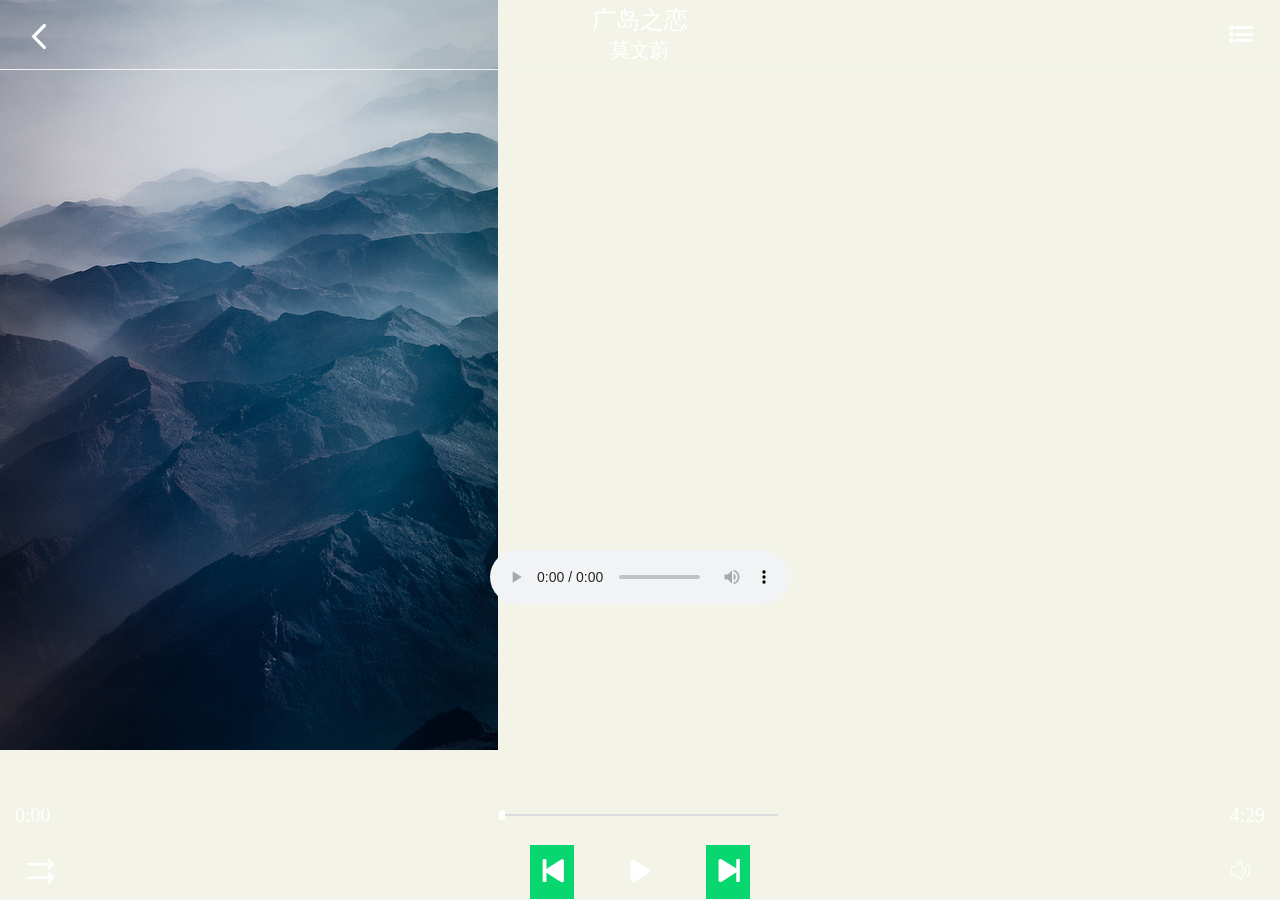
==== index.html @ a989a935 "基本功能实现 删除添加待完成" ====
<!DOCTYPE html>
<html>
	<head>
		<meta charset="UTF-8">
		<meta  name="viewport" content="width=device-width"/>
		<title>咪咕咪咕</title>
		<link rel="stylesheet" href="./css/main.css" />
		<script src="./js/jquery.js"></script>
		<script src="./js/index.js"></script>
	</head>
	<body>
		<!-- header -->
		<div id="header">
			<div class="list-title">
					<i class="icon">&#xe62e;</i>
					<div class="music">
						<div class="name">广岛之恋</div>
						<div class="author">莫文蔚</div>
					</div>
					<i class="icon">&#xe74f;</i>
			</div>
			<audio id="audio" src="./musics/aa.mp3" controls></audio>
			
		</div>
		<!-- end -->
		
		<!-- main -->
		<div id="main">
			<div class="bg">
				<img src="./img/3.jpg" alt="" />
			</div>
			
			
		</div>
		<!-- end -->
		
		<!-- foot -->
		<div id="foot">
			<div id="progress-box">
				<div id="currentTime">0:00</div>
				<div id="progress">
					<div id="p-i"></div>
				</div>
				<div id="duration">4:29</div>
			</div>
			<div class="list-title">
				<div class="icon xunhuan">&#xe630;</div>
				<div id="push-button">
					<div id="prev" class=" icon">&#xe607;</div>
					<div class="play icon">&#xe646;</div>
					<div id="next" class=" icon">&#xe627;</div>
				</div>
				<div class="icon volume">
					&#xe776;
					<div class="vol-box">
							<div class="icon mute">&#xe66c;</div>
							<div id="vol">
								<div id="v-i"></div>
							</div>
							<div class="icon man">&#xe776;</div>
					</div>
				</div>
			</div>
			
			<div class="list-box">
				<div class="list-title">
					<i class="icon">&#xe62e;</i>
					<p>播放列表(0/0)</p>
					<i class="icon">关闭</i>
				</div>
				<div id="list-huishou">
					<i class="icon">清空列表</i>
					<i class="icon">&#xe721;</i>
				</div>
				<ul class="list">
					<li>
						<div class="xuhao">01</div>
						<div class="music">
							<div class="name">流浪者之歌</div>
							<div class="author">齐秦</div>
						</div>
						<div class="delete"></div>
					</li>
					<li >
						<div class="xuhao">播</div>
						<div class="music">
							<div class="name">流浪者之歌</div>
							<div class="author">齐秦</div>
						</div>
					</li>
				</ul>
			</div>
		</div>
		<!-- end -->
	</body>
</html>
---- css/main.css ----
* {
  padding: 0;
  margin: 0;
  box-sizing: border-box;
  position: relative;
}

li {
  list-style: none;
}

html {
  font-size: 100px;
}

body {
  font-size: 16px;
  background: #F3F4E7;
}

@media screen and (min-width: 320px) {
  html {
    font-size: 42.66667px;
  }
}

@media screen and (min-width: 360px) {
  html {
    font-size: 48px;
  }
}

@media screen and (min-width: 375px) {
  html {
    font-size: 50px;
  }
}

@media screen and (min-width: 412px) {
  html {
    font-size: 54.93333px;
  }
}

@media screen and (min-width: 414px) {
  html {
    font-size: 55.2px;
  }
}

@font-face {
  font-family: 'iconfont';
  src: url("iconfont.eot");
  src: url("iconfont.eot?#iefix") format("embedded-opentype"), url("iconfont.woff") format("woff"), url("iconfont.ttf") format("truetype"), url("iconfont.svg#iconfont") format("svg");
}

#header {
  width: 100%;
  height: 100px;
  position: fixed;
  left: 0;
  right: 0;
  margin: auto;
  z-index: 9;
  color: #fff;
  top: 0;
}

.list-box {
  width: 100%;
  background: rgba(0, 0, 0, 0.9);
  position: fixed;
  top: 0;
  bottom: 0;
  z-index: 20;
  font-size: 24px;
  color: #fff;
  transform: translateY(100%);
  transition: all 0.5s;
}

.list-box-active {
  transform: translateY(0);
}

.list-title {
  height: 70px;
  padding: 0 16px;
  border-bottom: 1px solid #F3F3F3;
  line-height: 70px;
  text-align: center;
}

p, #header .music {
  position: absolute;
  left: 0;
  right: 0;
  margin: auto;
}

.icon {
  display: block;
  width: auto;
  height: 100%;
  background-position: center;
  background-repeat: no-repeat;
  font-style: normal;
  font-family: "iconfont" !important;
  font-size: 24px;
  font-style: normal;
  -webkit-font-smoothing: antialiased;
  -webkit-text-stroke-width: 0.2px;
  -moz-osx-font-smoothing: grayscale;
  padding: 0 0.2rem;
  float: left;
}

.icon:last-child {
  float: right;
}

#list-huishou {
  height: 70px;
  padding: 0 16px;
  border-bottom: 1px solid #F3F3F3;
  line-height: 70px;
}

#list-huishou .icon {
  display: block;
  width: auto;
  height: 100%;
  background-position: center;
  background-repeat: no-repeat;
  font-style: normal;
  font-family: "iconfont" !important;
  font-size: 24px;
  font-style: normal;
  -webkit-font-smoothing: antialiased;
  -webkit-text-stroke-width: 0.2px;
  -moz-osx-font-smoothing: grayscale;
  padding: 0 0.2rem;
  float: right;
}

.list li {
  height: 70px;
  padding: 0 16px;
  border-bottom: 1px solid #F3F3F3;
  line-height: 70px;
  padding: 0;
}

.list li .xuhao {
  width: 70px;
  text-align: center;
  float: left;
}

.music {
  float: left;
}

.music .name {
  line-height: 40px;
  font-size: 24px;
}

.music .author {
  line-height: 20px;
  font-size: 20px;
}

.active {
  color: #db1a5b;
}

#audio {
  top: 480px;
  left: 0;
  right: 0;
  margin: auto;
  display: block;
}

#main {
  width: 100%;
  overflow: hidden;
  position: fixed;
  top: 0;
  bottom: 0;
}

#foot {
  width: 100%;
  height: 1rem;
  position: fixed;
  left: 0;
  right: 0;
  margin: auto;
  z-index: 9;
  color: #fff;
  bottom: 0;
}

#foot .list-title {
  height: 1rem;
  line-height: 1rem;
}

#foot #progress-box {
  width: 100%;
  padding: 15px;
  position: absolute;
  left: 0;
  right: 0;
  margin: auto;
  bottom: 100%;
}

#foot #progress-box #currentTime, #foot #progress-box #duration {
  float: left;
  line-height: 30px;
  font-size: 20px;
  color: #fff;
}

#foot #progress-box #duration {
  float: right;
}

#foot #push-button {
  width: 4rem;
  height: 100%;
  position: absolute;
  left: 0;
  right: 0;
  margin: auto;
}

#foot #push-button #prev, #foot #push-button #next {
  display: block;
  width: 0.8rem;
  height: 100%;
  background-position: center;
  background-repeat: no-repeat;
  font-style: normal;
  font-family: "iconfont" !important;
  font-size: 24px;
  font-style: normal;
  -webkit-font-smoothing: antialiased;
  -webkit-text-stroke-width: 0.2px;
  -moz-osx-font-smoothing: grayscale;
  float: left;
  background: #08D66F;
  font-size: 24px;
  color: #fff;
  line-height: 1rem;
  text-align: center;
}

#foot #push-button .play {
  width: 2.4rem;
  height: 100%;
  float: left;
  font-size: 24px;
  color: #fff;
  line-height: 1rem;
  text-align: center;
}

#progress, #vol {
  width: 5rem;
  height: 2px;
  background: #dcdcdc;
  position: absolute;
  top: 0;
  bottom: 0;
  margin: auto;
  left: 0;
  right: 0;
}

#progress #p-i, #progress #v-i, #vol #p-i, #vol #v-i {
  width: 0;
  height: 4px;
  background: #db1a5b;
  margin-top: -1px;
}

#progress #p-i:before, #progress #v-i:before, #vol #p-i:before, #vol #v-i:before {
  content: "";
  display: block;
  width: 6px;
  height: 10px;
  background: #fff;
  border-radius: 3px;
  position: absolute;
  top: -3px;
  right: -3px;
}

.vol-box {
  width: 100%;
  height: 1rem;
  position: fixed;
  left: 0;
  right: 0;
  margin: auto;
  z-index: 9;
  color: #fff;
  background: #fff;
  bottom: 0;
  padding: 0 16px;
  line-height: 1rem;
  transition: all 0.2s;
  transform: translateY(100%);
}

.vol-box .icon {
  color: #b6b6b6;
}

.vol-active {
  transform: translateY(0);
}

#vol #v-i {
  width: 100px;
  color: #db1a5b;
}

#vol #v-i:before {
  width: 10px;
  height: 10px;
  border-radius: 50%;
  background: #db1a5b;
  right: -5px;
}
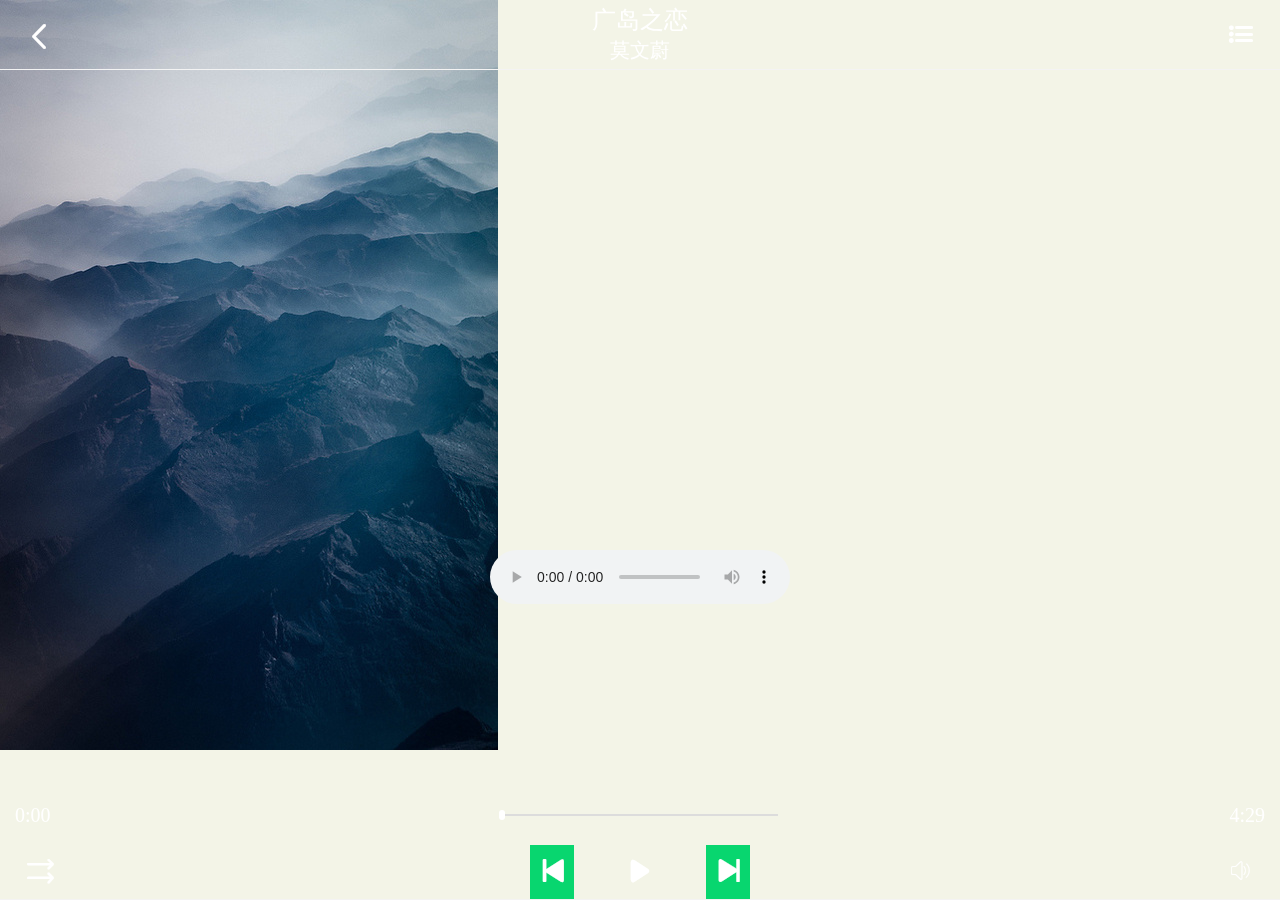
==== commit 1c61969b: "添加图标" ====
--- a/index.html
+++ b/index.html
@@ -3,6 +3,17 @@
 	<head>
 		<meta charset="UTF-8">
 		<meta  name="viewport" content="width=device-width"/>
+		<!-- Add to homescreen for Safari on Ios -->
+		<meta name="apple-mobile-web-app-capable" content="yes"/>
+		<meta name="apple-mobile-web-app-status-bar-style" content="black"/>
+		<meta name="apple-mobile-web-app-title" 
+			content="music"/>
+		<link rel="apple-touch-icon" href="logo.png" />
+		<!-- Add to homescreen for Chrome on Android -->
+		<meta name="mobile-web-app-capable" content="yes"/>
+		<meta name="application-name" content="music"/>
+		<meta name="theme-color" content="#2f3ba2"/>
+		<link rel="icon" sizes="192x192" href="logo.png" />
 		<title>咪咕咪咕</title>
 		<link rel="stylesheet" href="./css/main.css" />
 		<script src="./js/jquery.js"></script>
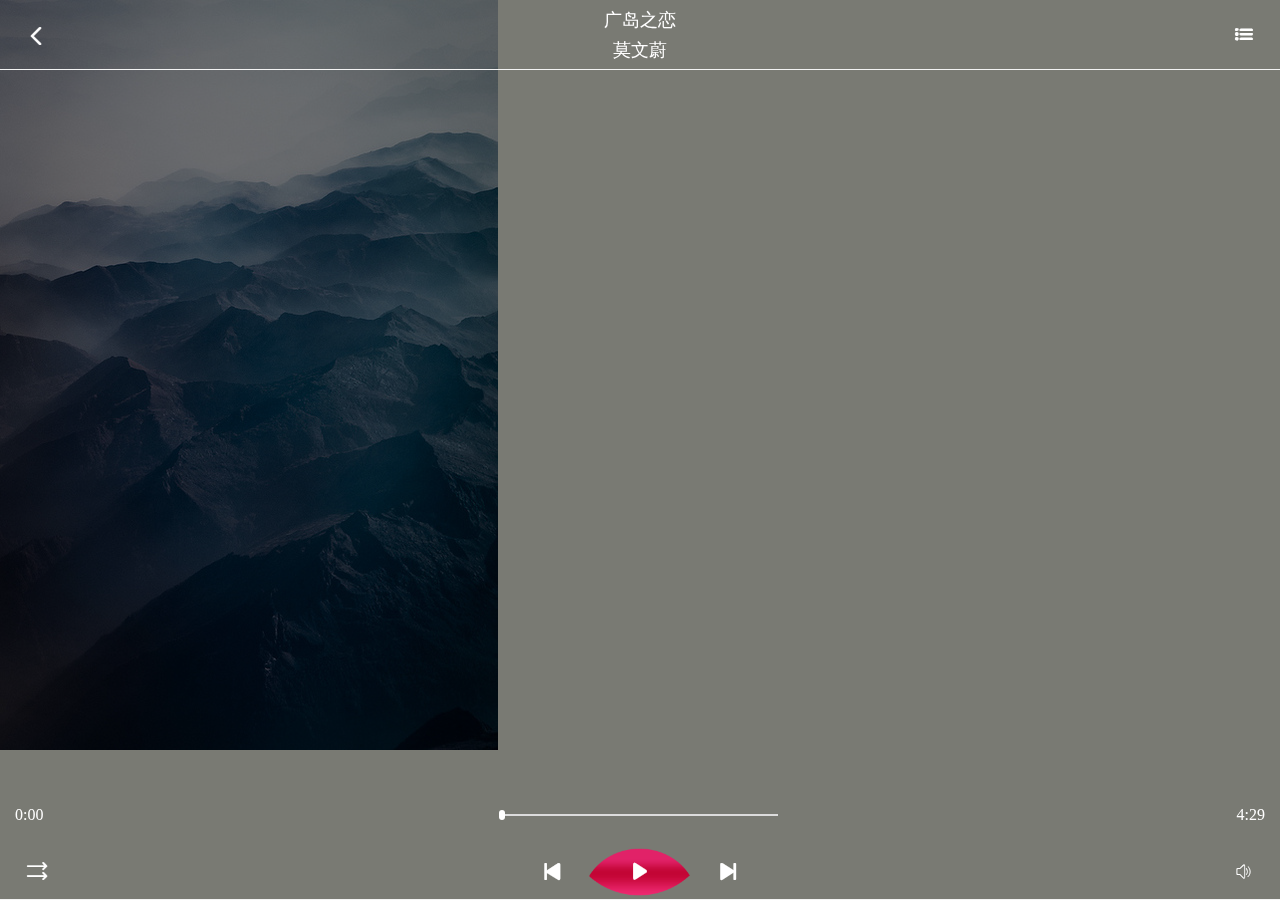
==== commit 56bec4b6: "修改界面" ====
--- a/index.html
+++ b/index.html
@@ -40,7 +40,7 @@
 			<div class="bg">
 				<img src="./img/3.jpg" alt="" />
 			</div>
-			
+			<div class="zhao"></div>
 			
 		</div>
 		<!-- end -->
@@ -90,7 +90,6 @@
 							<div class="name">流浪者之歌</div>
 							<div class="author">齐秦</div>
 						</div>
-						<div class="delete"></div>
 					</li>
 					<li >
 						<div class="xuhao">播</div>
--- a/css/main.css
+++ b/css/main.css
@@ -73,7 +73,7 @@
   top: 0;
   bottom: 0;
   z-index: 20;
-  font-size: 24px;
+  font-size: 18px;
   color: #fff;
   transform: translateY(100%);
   transition: all 0.5s;
@@ -106,7 +106,7 @@
   background-repeat: no-repeat;
   font-style: normal;
   font-family: "iconfont" !important;
-  font-size: 24px;
+  font-size: 18px;
   font-style: normal;
   -webkit-font-smoothing: antialiased;
   -webkit-text-stroke-width: 0.2px;
@@ -134,7 +134,7 @@
   background-repeat: no-repeat;
   font-style: normal;
   font-family: "iconfont" !important;
-  font-size: 24px;
+  font-size: 18px;
   font-style: normal;
   -webkit-font-smoothing: antialiased;
   -webkit-text-stroke-width: 0.2px;
@@ -157,18 +157,38 @@
   float: left;
 }
 
+.list li .delete {
+  width: 70px;
+  height: 100%;
+  text-align: center;
+  float: right;
+}
+
+.list li .delete:before {
+  content: "";
+  display: inline-block;
+  width: 20px;
+  height: 20px;
+  background: red;
+  border-radius: 50%;
+  position: absolute;
+  top: 0;
+  bottom: 0;
+  margin: auto;
+}
+
 .music {
   float: left;
 }
 
 .music .name {
   line-height: 40px;
-  font-size: 24px;
+  font-size: 18px;
 }
 
 .music .author {
   line-height: 20px;
-  font-size: 20px;
+  font-size: 18px;
 }
 
 .active {
@@ -180,7 +200,7 @@
   left: 0;
   right: 0;
   margin: auto;
-  display: block;
+  display: none;
 }
 
 #main {
@@ -189,6 +209,14 @@
   position: fixed;
   top: 0;
   bottom: 0;
+}
+
+#main .zhao {
+  width: 100%;
+  height: 100%;
+  background: rgba(0, 0, 0, 0.5);
+  position: absolute;
+  top: 0;
 }
 
 #foot {
@@ -221,7 +249,7 @@
 #foot #progress-box #currentTime, #foot #progress-box #duration {
   float: left;
   line-height: 30px;
-  font-size: 20px;
+  font-size: 16px;
   color: #fff;
 }
 
@@ -246,14 +274,13 @@
   background-repeat: no-repeat;
   font-style: normal;
   font-family: "iconfont" !important;
-  font-size: 24px;
+  font-size: 18px;
   font-style: normal;
   -webkit-font-smoothing: antialiased;
   -webkit-text-stroke-width: 0.2px;
   -moz-osx-font-smoothing: grayscale;
   float: left;
-  background: #08D66F;
-  font-size: 24px;
+  font-size: 18px;
   color: #fff;
   line-height: 1rem;
   text-align: center;
@@ -263,10 +290,12 @@
   width: 2.4rem;
   height: 100%;
   float: left;
-  font-size: 24px;
+  font-size: 18px;
   color: #fff;
   line-height: 1rem;
   text-align: center;
+  background: url(../img/play.png) no-repeat center;
+  background-size: contain;
 }
 
 #progress, #vol {
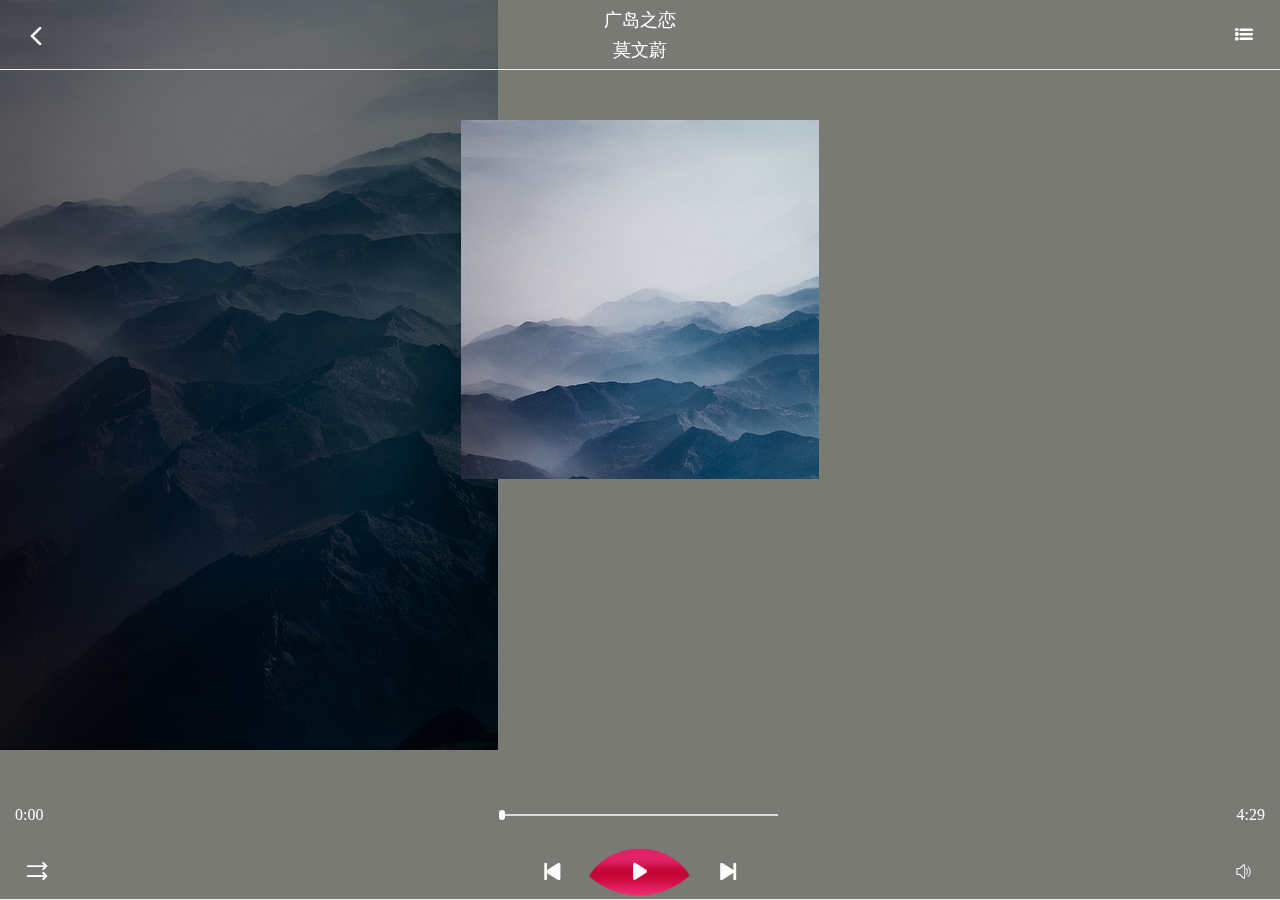
==== commit ec891cf3: "删除实现" ====
--- a/index.html
+++ b/index.html
@@ -41,7 +41,13 @@
 				<img src="./img/3.jpg" alt="" />
 			</div>
 			<div class="zhao"></div>
-			
+			<div class="main">
+				<div class="main-inner">
+					<div class="main-inner-img">
+						<img src="./img/3.jpg" alt="" />
+					</div>
+				</div>
+			</div>
 		</div>
 		<!-- end -->
 		
--- a/css/main.css
+++ b/css/main.css
@@ -105,6 +105,7 @@
   background-position: center;
   background-repeat: no-repeat;
   font-style: normal;
+  z-index: 2;
   font-family: "iconfont" !important;
   font-size: 18px;
   font-style: normal;
@@ -133,6 +134,7 @@
   background-position: center;
   background-repeat: no-repeat;
   font-style: normal;
+  z-index: 2;
   font-family: "iconfont" !important;
   font-size: 18px;
   font-style: normal;
@@ -219,6 +221,36 @@
   top: 0;
 }
 
+.main {
+  width: 100%;
+  height: 100%;
+  padding: 120px 16px 120px;
+  position: absolute;
+  top: 0;
+}
+
+.main .main-inner {
+  width: 100%;
+  height: 100%;
+}
+
+.main .main-inner .main-inner-img {
+  width: 6.5rem;
+  height: 6.5rem;
+  position: absolute;
+  left: 0;
+  right: 0;
+  margin: auto;
+  overflow: hidden;
+}
+
+.main .main-inner .main-inner-img img {
+  position: absolute;
+  left: 0;
+  right: 0;
+  margin: auto;
+}
+
 #foot {
   width: 100%;
   height: 1rem;
@@ -273,6 +305,7 @@
   background-position: center;
   background-repeat: no-repeat;
   font-style: normal;
+  z-index: 2;
   font-family: "iconfont" !important;
   font-size: 18px;
   font-style: normal;
